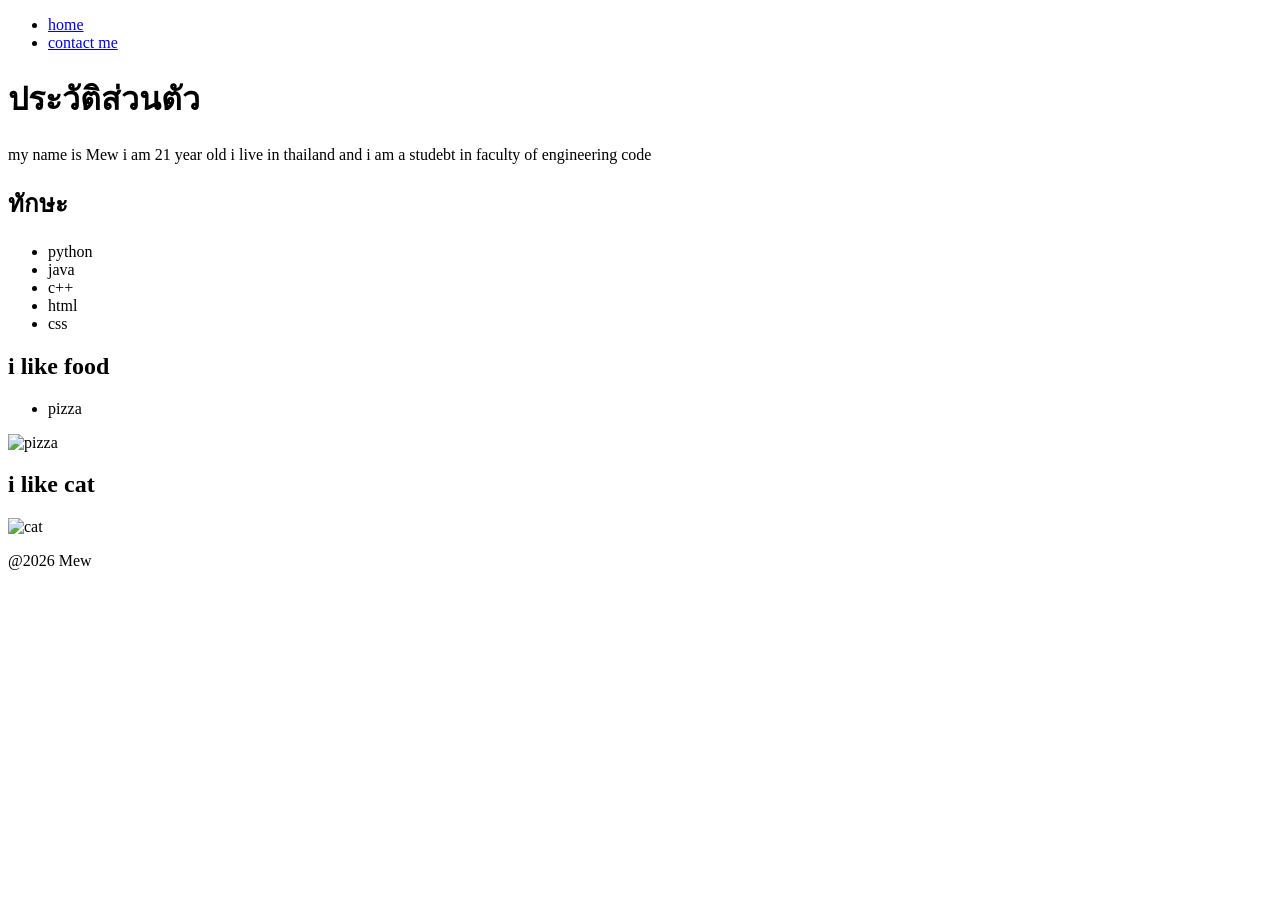
==== index.html @ 3f12cca2 "001" ====
<!DOCTYPE html>
<html lang="en">

<head>
    <meta charset="UTF-8">
    <meta name="viewport" content="width=device-width, initial-scale=1.0">
    <title>is meee</title>
</head>

<body>
    <header>
        <nav>
            <ul>
                <li><a href="index.html">home</a></li>
                <li><a href="contact.html">contact me</a></li>
            </ul>
        </nav>
    </header>
    <main>
        <h1>ประวัติส่วนตัว</h1>
        <section>
            <p>
                my name is Mew i am 21 year old i live in thailand and i am a studebt in faculty of engineering code
            </p>
        </section>
        <section>
            <h2>ทักษะ</h2>
            <ul>
                <li>python</li>
                <li>java</li>
                <li>c++</li>
                <li>html</li>
                <li>css</li>
            </ul>
        </section>
        <section>
            <h2>i like food </h2>
            <ul>
                <li>pizza</li>
            </ul>
            <img src="https://encrypted-tbn0.gstatic.com/images?q=tbn:ANd9GcRDduFw54H5IFfFDvng4Wws96yenR9yx_DZ0PFSul8mKg&s"
                alt="pizza" width="50%" height="50%">
        </section>
        <section>
            <h2>i like cat</h2>
            <img src="https://i.natgeofe.com/n/548467d8-c5f1-4551-9f58-6817a8d2c45e/NationalGeographic_2572187_16x9.jpg?w=1200"
                alt="cat" width="50%" height="50%">
        </section>
        <footer>
            <p>@2026 Mew</p>
        </footer>
    </main>
</body>

</html>
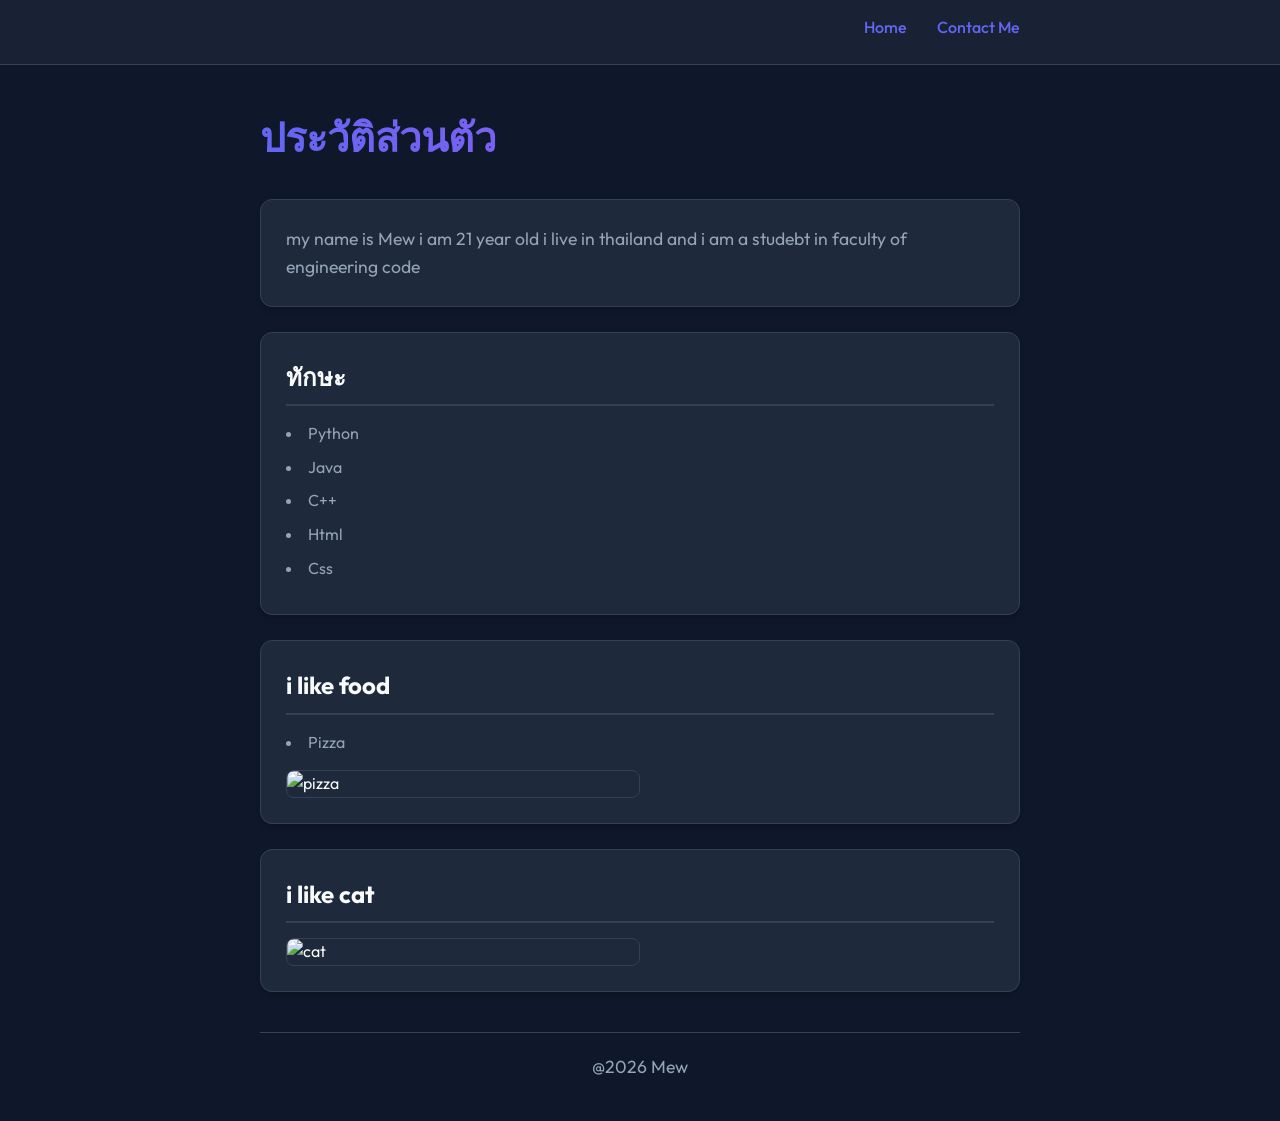
==== commit 182a3715: "css" ====
--- a/index.html
+++ b/index.html
@@ -5,6 +5,7 @@
     <meta charset="UTF-8">
     <meta name="viewport" content="width=device-width, initial-scale=1.0">
     <title>is meee</title>
+    <link rel="stylesheet" href="style.css">
 </head>
 
 <body>
--- a/style.css
+++ b/style.css
@@ -0,0 +1,245 @@
+@import url('https://fonts.googleapis.com/css2?family=Outfit:wght@300;400;500;600;700&display=swap');
+
+/* --- Design System / Variables --- */
+:root {
+    --bg-color: #0f172a;
+    --card-bg: #1e293b;
+    --text-primary: #f8fafc;
+    --text-secondary: #94a3b8;
+    --accent: #6366f1;
+    --accent-hover: #4f46e5;
+    --border-color: #334155;
+    --success: #10b981;
+    --font-sans: 'Outfit', -apple-system, BlinkMacSystemFont, "Segoe UI", Roboto, sans-serif;
+}
+
+/* --- Base Styles --- */
+* {
+    box-sizing: border-box;
+    margin: 0;
+    padding: 0;
+}
+
+body {
+    background-color: var(--bg-color);
+    color: var(--text-primary);
+    font-family: var(--font-sans);
+    line-height: 1.6;
+    padding-bottom: 40px;
+}
+
+/* --- Navigation --- */
+header {
+    background-color: rgba(30, 41, 59, 0.7);
+    backdrop-filter: blur(12px);
+    position: sticky;
+    top: 0;
+    z-index: 100;
+    border-bottom: 1px solid var(--border-color);
+}
+
+nav {
+    max-width: 800px;
+    margin: 0 auto;
+    padding: 15px 20px;
+}
+
+nav ul {
+    display: flex;
+    justify-content: flex-end;
+    list-style: none;
+    gap: 30px;
+}
+
+nav a {
+    color: var(--text-secondary);
+    text-decoration: none;
+    font-weight: 500;
+    transition: color 0.3s ease;
+    text-transform: capitalize;
+}
+
+nav a:hover {
+    color: var(--accent);
+}
+
+/* --- Main Layout --- */
+main {
+    max-width: 800px;
+    margin: 40px auto 0 auto;
+    padding: 0 20px;
+}
+
+h1 {
+    font-size: 2.5rem;
+    font-weight: 700;
+    margin-bottom: 30px;
+    background: linear-gradient(to right, #6366f1, #a855f7);
+    -webkit-background-clip: text;
+    -webkit-text-fill-color: transparent;
+}
+
+h2 {
+    font-size: 1.5rem;
+    margin-bottom: 15px;
+    color: var(--text-primary);
+    border-bottom: 2px solid var(--border-color);
+    padding-bottom: 8px;
+}
+
+/* --- Sections / Cards --- */
+section {
+    background-color: var(--card-bg);
+    border: 1px solid var(--border-color);
+    border-radius: 12px;
+    padding: 25px;
+    margin-bottom: 25px;
+    box-shadow: 0 4px 6px -1px rgba(0, 0, 0, 0.1), 0 2px 4px -1px rgba(0, 0, 0, 0.06);
+    transition: transform 0.2s ease, box-shadow 0.2s ease;
+}
+
+section:hover {
+    transform: translateY(-2px);
+    box-shadow: 0 10px 15px -3px rgba(0, 0, 0, 0.3), 0 4px 6px -4px rgba(0, 0, 0, 0.3);
+}
+
+p {
+    color: var(--text-secondary);
+    font-size: 1.1rem;
+}
+
+/* --- Lists --- */
+ul {
+    list-style-position: inside;
+    color: var(--text-secondary);
+}
+
+ul li {
+    margin-bottom: 8px;
+    text-transform: capitalize;
+}
+
+/* --- Images --- */
+img {
+    display: block;
+    max-width: 100%;
+    height: auto !important;
+    border-radius: 8px;
+    margin-top: 15px;
+    border: 1px solid var(--border-color);
+}
+
+/* --- Forms & Interactive Elements --- */
+form {
+    display: flex;
+    flex-direction: column;
+    gap: 15px;
+}
+
+label {
+    font-size: 0.9rem;
+    font-weight: 600;
+    color: var(--text-secondary);
+    text-transform: uppercase;
+    letter-spacing: 0.05em;
+    margin-bottom: -5px;
+}
+
+input[type="text"],
+input[type="email"],
+textarea {
+    width: 100%;
+    padding: 12px 16px;
+    background-color: var(--bg-color);
+    border: 1px solid var(--border-color);
+    border-radius: 8px;
+    color: var(--text-primary);
+    font-family: var(--font-sans);
+    font-size: 1rem;
+    transition: border-color 0.3s ease, box-shadow 0.3s ease;
+}
+
+input[type="text"]:focus,
+input[type="email"]:focus,
+textarea:focus {
+    outline: none;
+    border-color: var(--accent);
+    box-shadow: 0 0 0 3px rgba(99, 102, 241, 0.2);
+}
+
+textarea {
+    min-height: 120px;
+    resize: vertical;
+}
+
+/* Checkbox container */
+form div {
+    display: flex;
+    align-items: center;
+    gap: 10px;
+}
+
+input[type="checkbox"] {
+    width: 18px;
+    height: 18px;
+    accent-color: var(--accent);
+    cursor: pointer;
+}
+
+/* Buttons */
+button {
+    font-family: var(--font-sans);
+    font-weight: 600;
+    font-size: 1rem;
+    padding: 12px 24px;
+    border-radius: 8px;
+    cursor: pointer;
+    transition: background-color 0.2s ease, transform 0.1s ease;
+    border: none;
+}
+
+button[type="submit"] {
+    background-color: var(--accent);
+    color: white;
+}
+
+button[type="submit"]:hover {
+    background-color: var(--accent-hover);
+}
+
+button[type="submit"]:active {
+    transform: scale(0.98);
+}
+
+button[type="reset"] {
+    background-color: transparent;
+    color: var(--text-secondary);
+    border: 1px solid var(--border-color);
+}
+
+button[type="reset"]:hover {
+    background-color: rgba(255, 255, 255, 0.05);
+    color: var(--text-primary);
+}
+
+/* --- Social Media Links --- */
+ul a {
+    color: var(--accent);
+    text-decoration: none;
+    font-weight: 500;
+    transition: text-decoration 0.2s ease;
+}
+
+ul a:hover {
+    text-decoration: underline;
+}
+
+/* --- Footer --- */
+footer {
+    text-align: center;
+    margin-top: 40px;
+    padding-top: 20px;
+    border-top: 1px solid var(--border-color);
+    font-size: 0.9rem;
+    color: var(--text-secondary);
+}
